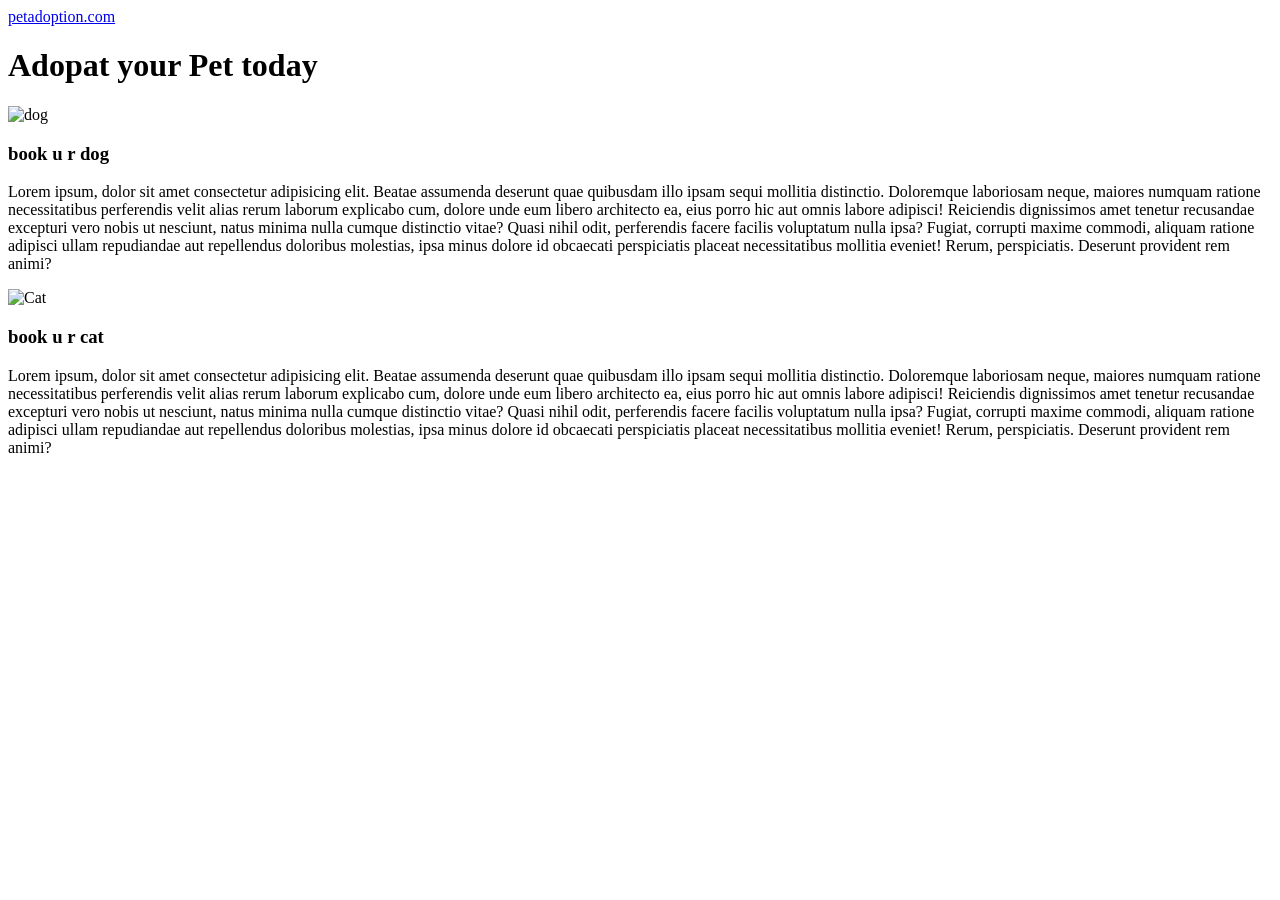
==== Pet Adoption Page/index.html @ 1af496a3 "add initial HTML and CSS files for Pet Adoption Page" ====
<!doctype html>
<html lang="en">
  <head>
    <meta charset="UTF-8" />
    <meta name="viewport" content="width=device-width, initial-scale=1.0" />
    <title>Pet Adoption</title>
    <link rel="stylesheet" href="style.css" />
  </head>
  <body>
    <div id="container">
      <a href="https://thepetnest.com/adopt-a-pet">petadoption.com</a>
      <h1>Adopat your Pet today</h1>
      <div>
        <img
          src="https://encrypted-tbn0.gstatic.com/images?q=tbn:ANd9GcTp_mIy-6_07A88O5tNiRIszKlAPK8J_eKc-A&s"
          alt="dog"
        />
        <h3>book u r dog</h3>
        <p>
          Lorem ipsum, dolor sit amet consectetur adipisicing elit. Beatae
          assumenda deserunt quae quibusdam illo ipsam sequi mollitia
          distinctio. Doloremque laboriosam neque, maiores numquam ratione
          necessitatibus perferendis velit alias rerum laborum explicabo cum,
          dolore unde eum libero architecto ea, eius porro hic aut omnis labore
          adipisci! Reiciendis dignissimos amet tenetur recusandae excepturi
          vero nobis ut nesciunt, natus minima nulla cumque distinctio vitae?
          Quasi nihil odit, perferendis facere facilis voluptatum nulla ipsa?
          Fugiat, corrupti maxime commodi, aliquam ratione adipisci ullam
          repudiandae aut repellendus doloribus molestias, ipsa minus dolore id
          obcaecati perspiciatis placeat necessitatibus mollitia eveniet! Rerum,
          perspiciatis. Deserunt provident rem animi?
        </p>
      </div>

       <div>
        <img
          src="https://img.freepik.com/free-photo/cute-cat-spending-time-outside_23-2150649152.jpg?semt=ais_user_personalization&w=740&q=80"
          alt="Cat"
        />
        <h3>book u r cat</h3>
        <p>
          Lorem ipsum, dolor sit amet consectetur adipisicing elit. Beatae
          assumenda deserunt quae quibusdam illo ipsam sequi mollitia
          distinctio. Doloremque laboriosam neque, maiores numquam ratione
          necessitatibus perferendis velit alias rerum laborum explicabo cum,
          dolore unde eum libero architecto ea, eius porro hic aut omnis labore
          adipisci! Reiciendis dignissimos amet tenetur recusandae excepturi
          vero nobis ut nesciunt, natus minima nulla cumque distinctio vitae?
          Quasi nihil odit, perferendis facere facilis voluptatum nulla ipsa?
          Fugiat, corrupti maxime commodi, aliquam ratione adipisci ullam
          repudiandae aut repellendus doloribus molestias, ipsa minus dolore id
          obcaecati perspiciatis placeat necessitatibus mollitia eveniet! Rerum,
          perspiciatis. Deserunt provident rem animi?
        </p>
      </div>

    </div>
  </body>
</html>
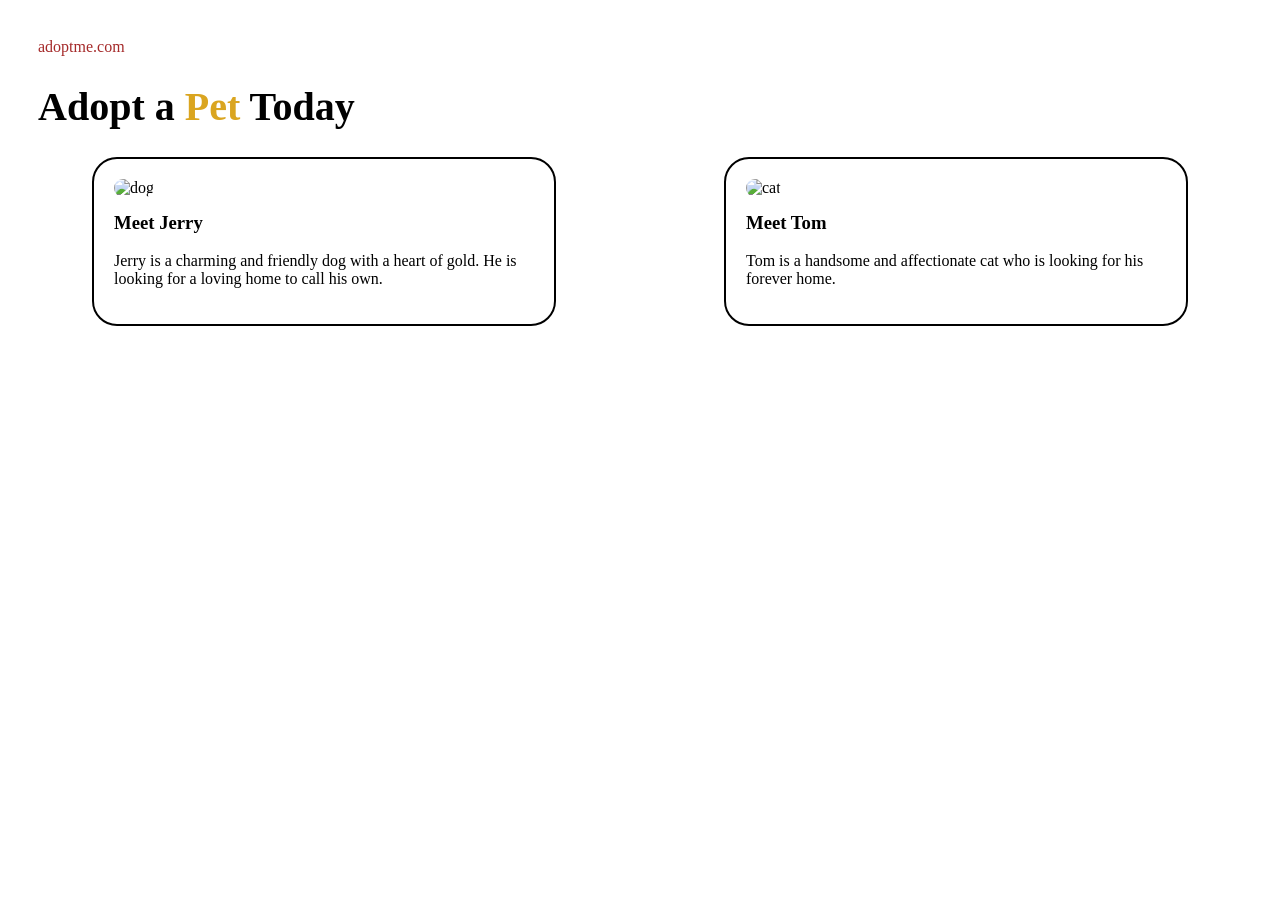
==== commit 142e782b: "refactor HTML structure and add CSS styles for Pet Adoption Page" ====
--- a/Pet Adoption Page/index.html
+++ b/Pet Adoption Page/index.html
@@ -1,59 +1,39 @@
 <!doctype html>
 <html lang="en">
-  <head>
+<head>
     <meta charset="UTF-8" />
-    <meta name="viewport" content="width=device-width, initial-scale=1.0" />
     <title>Pet Adoption</title>
-    <link rel="stylesheet" href="style.css" />
-  </head>
-  <body>
-    <div id="container">
-      <a href="https://thepetnest.com/adopt-a-pet">petadoption.com</a>
-      <h1>Adopat your Pet today</h1>
-      <div>
-        <img
-          src="https://encrypted-tbn0.gstatic.com/images?q=tbn:ANd9GcTp_mIy-6_07A88O5tNiRIszKlAPK8J_eKc-A&s"
-          alt="dog"
-        />
-        <h3>book u r dog</h3>
-        <p>
-          Lorem ipsum, dolor sit amet consectetur adipisicing elit. Beatae
-          assumenda deserunt quae quibusdam illo ipsam sequi mollitia
-          distinctio. Doloremque laboriosam neque, maiores numquam ratione
-          necessitatibus perferendis velit alias rerum laborum explicabo cum,
-          dolore unde eum libero architecto ea, eius porro hic aut omnis labore
-          adipisci! Reiciendis dignissimos amet tenetur recusandae excepturi
-          vero nobis ut nesciunt, natus minima nulla cumque distinctio vitae?
-          Quasi nihil odit, perferendis facere facilis voluptatum nulla ipsa?
-          Fugiat, corrupti maxime commodi, aliquam ratione adipisci ullam
-          repudiandae aut repellendus doloribus molestias, ipsa minus dolore id
-          obcaecati perspiciatis placeat necessitatibus mollitia eveniet! Rerum,
-          perspiciatis. Deserunt provident rem animi?
-        </p>
-      </div>
+    <link rel="stylesheet" href="style.css">
+</head>
+<body>
 
-       <div>
-        <img
-          src="https://img.freepik.com/free-photo/cute-cat-spending-time-outside_23-2150649152.jpg?semt=ais_user_personalization&w=740&q=80"
-          alt="Cat"
-        />
-        <h3>book u r cat</h3>
-        <p>
-          Lorem ipsum, dolor sit amet consectetur adipisicing elit. Beatae
-          assumenda deserunt quae quibusdam illo ipsam sequi mollitia
-          distinctio. Doloremque laboriosam neque, maiores numquam ratione
-          necessitatibus perferendis velit alias rerum laborum explicabo cum,
-          dolore unde eum libero architecto ea, eius porro hic aut omnis labore
-          adipisci! Reiciendis dignissimos amet tenetur recusandae excepturi
-          vero nobis ut nesciunt, natus minima nulla cumque distinctio vitae?
-          Quasi nihil odit, perferendis facere facilis voluptatum nulla ipsa?
-          Fugiat, corrupti maxime commodi, aliquam ratione adipisci ullam
-          repudiandae aut repellendus doloribus molestias, ipsa minus dolore id
-          obcaecati perspiciatis placeat necessitatibus mollitia eveniet! Rerum,
-          perspiciatis. Deserunt provident rem animi?
-        </p>
-      </div>
+<div id="container">
+    <a href="#">adoptme.com</a>
+
+    <h1>Adopt a <span>Pet</span> Today</h1>
+
+    <div class="cards">
+
+        <div class="card">
+            <img src="https://encrypted-tbn0.gstatic.com/images?q=tbn:ANd9GcTp_mIy-6_07A88O5tNiRIszKlAPK8J_eKc-A&s" alt="dog">
+            <h3>Meet Jerry</h3>
+            <p>
+                Jerry is a charming and friendly dog with a heart of gold.
+                He is looking for a loving home to call his own.
+            </p>
+        </div>
+
+        <div class="card">
+            <img src="https://img.freepik.com/free-photo/cute-cat-spending-time-outside_23-2150649152.jpg" alt="cat">
+            <h3>Meet Tom</h3>
+            <p>
+                Tom is a handsome and affectionate cat who is looking
+                for his forever home.
+            </p>
+        </div>
 
     </div>
-  </body>
+</div>
+
+</body>
 </html>
--- a/Pet Adoption Page/style.css
+++ b/Pet Adoption Page/style.css
@@ -0,0 +1,44 @@
+body {
+    font-family: serif;
+}
+
+a {
+    color: brown;
+    text-decoration: none;
+}
+
+h1 {
+    font-size: 40px;
+}
+
+span {
+    color: goldenrod;
+}
+
+#container {
+    padding: 30px;
+}
+
+.cards {
+    display: flex;
+    justify-content: space-around;
+    gap: 60px;
+}
+
+.card {
+    width: 420px;
+    border: 2px solid black;
+    border-radius: 25px;
+    padding: 20px;
+}
+
+.card img {
+    width: 100%;
+    height: 250px;
+    border-radius: 20px;
+    object-fit: cover;
+}
+
+.card h3 {
+    margin-top: 15px;
+}
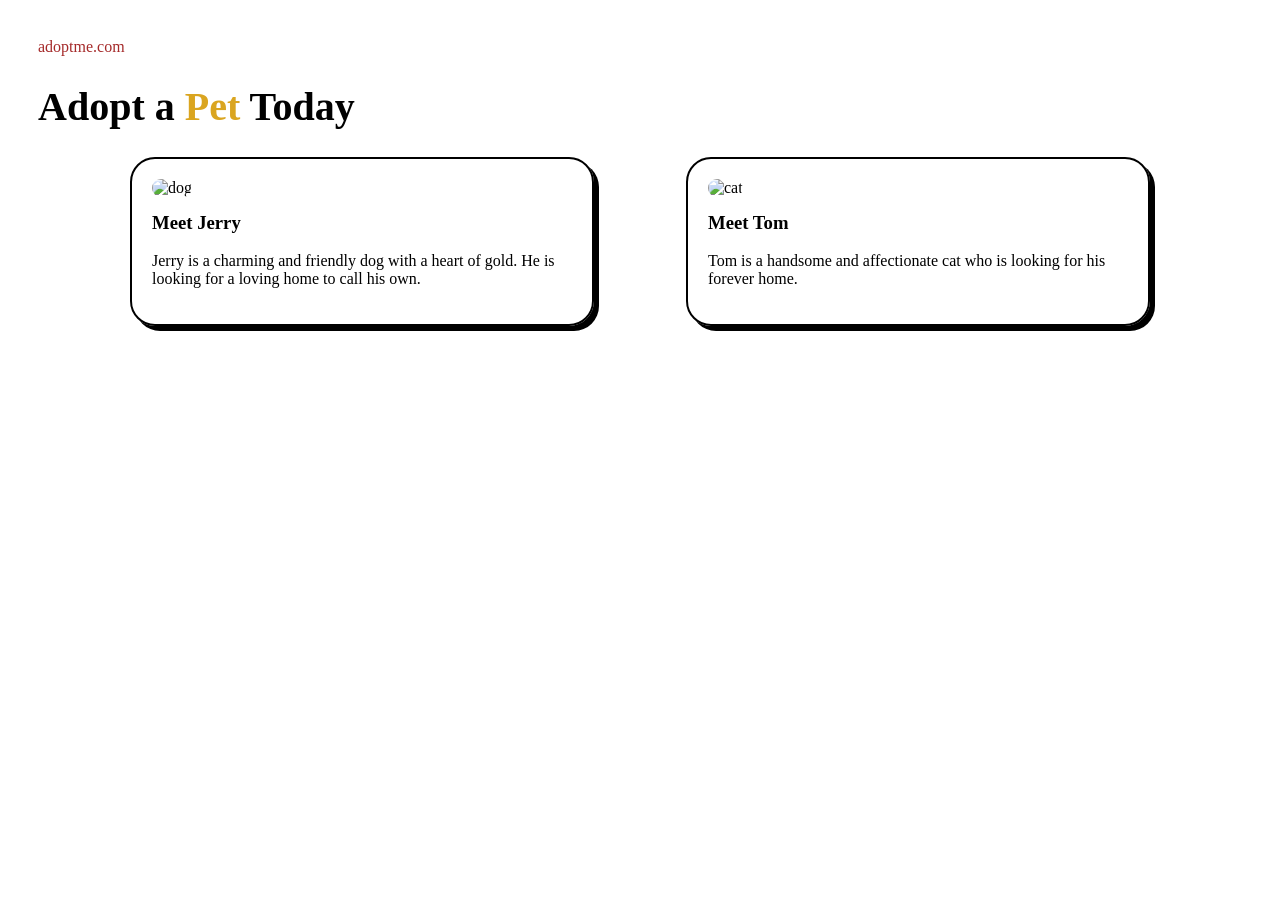
==== commit a8d585d2: "add viewport meta tag and adjust CSS for card layout" ====
--- a/Pet Adoption Page/index.html
+++ b/Pet Adoption Page/index.html
@@ -2,6 +2,7 @@
 <html lang="en">
 <head>
     <meta charset="UTF-8" />
+    <meta name="viewport" content="width=device-width, initial-scale=1.0">
     <title>Pet Adoption</title>
     <link rel="stylesheet" href="style.css">
 </head>
--- a/Pet Adoption Page/style.css
+++ b/Pet Adoption Page/style.css
@@ -21,8 +21,8 @@
 
 .cards {
     display: flex;
-    justify-content: space-around;
-    gap: 60px;
+    justify-content: space-evenly;
+    
 }
 
 .card {
@@ -30,6 +30,8 @@
     border: 2px solid black;
     border-radius: 25px;
     padding: 20px;
+    box-shadow: 5px 5px black;
+
 }
 
 .card img {
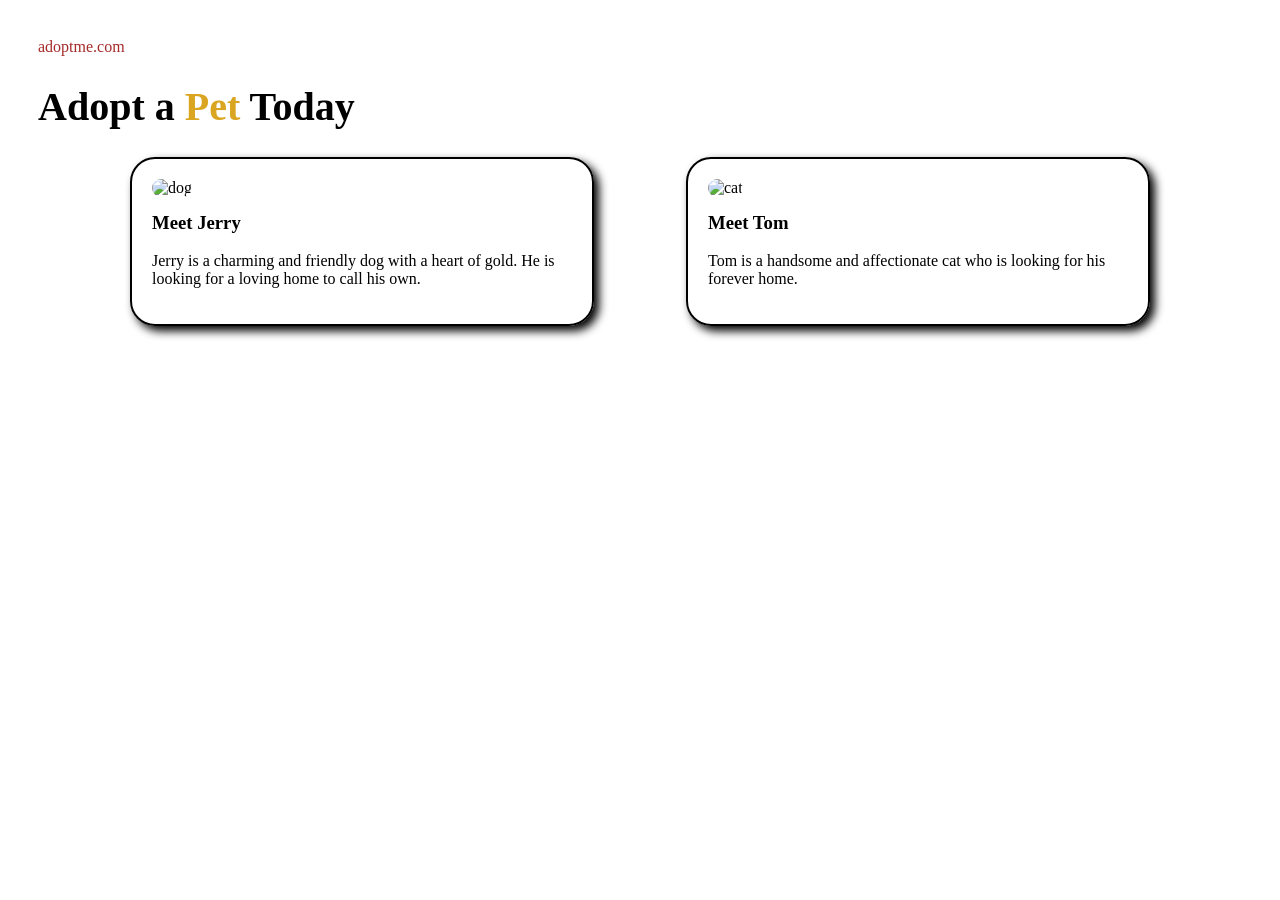
==== commit 7508a837: "add comment to clarify main container in Pet Adoption Page" ====
--- a/Pet Adoption Page/index.html
+++ b/Pet Adoption Page/index.html
@@ -7,6 +7,7 @@
     <link rel="stylesheet" href="style.css">
 </head>
 <body>
+    <!-- this is the main container for the pet adoption page -->
 
 <div id="container">
     <a href="#">adoptme.com</a>
--- a/Pet Adoption Page/style.css
+++ b/Pet Adoption Page/style.css
@@ -30,7 +30,7 @@
     border: 2px solid black;
     border-radius: 25px;
     padding: 20px;
-    box-shadow: 5px 5px black;
+    box-shadow: 5px 5px 10px black;
 
 }
 
